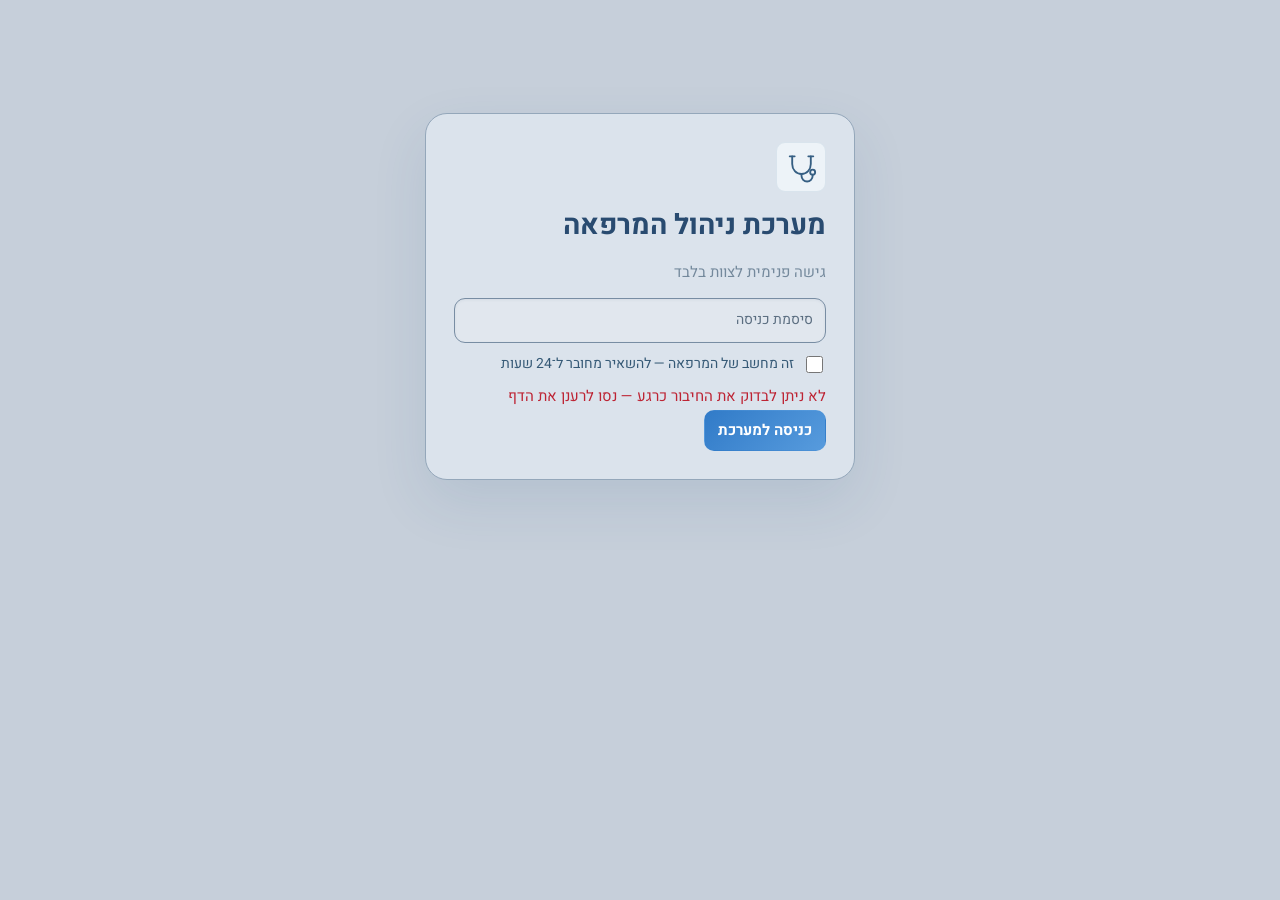
==== index.html @ 9e2f9c03 "Use a single class attribute for hidden login panel" ====
<!doctype html>
<html lang="he" dir="rtl">
<head>
<meta charset="utf-8">
<meta name="viewport" content="width=device-width,initial-scale=1">
<title>מערכת ניהול המרפאה</title>
<style>
*{box-sizing:border-box}html,body{margin:0;min-height:100%;font-family:Arial,sans-serif;background:#f4f7fa;color:#22364a}button,input,select,textarea{font:inherit}.hidden{display:none!important}.shell{max-width:1380px;margin:auto;padding:14px 18px 36px}.card{background:#fff;border:1px solid #dbe3e9;border-radius:14px;box-shadow:0 5px 18px rgba(28,55,82,.05)}.login{max-width:430px;margin:11vh auto;padding:28px}.login h1{margin:0 0 6px;color:#173a5f;font-size:29px}.muted{color:#75899d}.row,.top,.sectionbar{display:flex;gap:9px;align-items:center;flex-wrap:wrap}.top,.sectionbar{justify-content:space-between}.top{background:#fff;border:1px solid #dbe3e9;border-radius:14px;padding:13px 16px;box-shadow:0 5px 18px rgba(28,55,82,.06);position:sticky;top:8px;z-index:30}.brand{display:flex;align-items:center;gap:10px;font-size:22px;font-weight:800;color:#173a5f}.brand-badge,.login-mark{width:38px;height:38px;border-radius:9px;display:grid;place-items:center;background:#edf3f8;border:1px solid #d9e4ed}.login-mark{width:50px;height:50px;margin-bottom:14px}.stethoscope{width:25px;height:25px}.login-mark .stethoscope{width:31px;height:31px}.hero{position:relative;margin:16px 0 14px;border:1px solid #dbe3e9;border-radius:16px;background:linear-gradient(112deg,#fff 0%,#f7fafc 68%,#eef4f8 100%);padding:28px 34px;box-shadow:0 5px 18px rgba(28,55,82,.05);display:flex;align-items:center;justify-content:space-between;gap:28px}.hero-copy{min-width:0}.hero h1{font-size:clamp(30px,3vw,42px);line-height:1.1;margin:0 0 10px;color:#173a5f}.hero p{margin:0;color:#617487;font-size:15px;font-weight:500}.hero-art{width:92px;height:92px;opacity:.72;flex:0 0 auto}.btn{border:1px solid transparent;border-radius:9px;padding:9px 13px;cursor:pointer;font-weight:700;background:#edf3f8;color:#315a7e}.btn:hover{background:#e3edf4}.primary,.active{background:#2f6fa8!important;color:#fff!important}.danger{background:#fff0f1;color:#a6323f}.settings-on{background:#173f73!important;color:#fff!important}.search,.catfilter,.form input,.form select,.form textarea{padding:11px 12px;border:1px solid #d7e1e9;border-radius:9px;background:#fff;outline:none}.search{width:100%}.catfilter{min-width:170px}.global{position:relative;margin:13px 0}.global .search{padding:14px 15px}.global-results{position:absolute;z-index:25;top:100%;right:0;left:0;background:#fff;border:1px solid #dbe3e9;border-radius:10px;box-shadow:0 18px 38px rgba(30,72,110,.12);max-height:380px;overflow:auto}.result{padding:10px 12px;border-bottom:1px solid #edf2f5;cursor:pointer}.result:hover{background:#f7fafc}.tabs{display:flex;gap:8px;flex-wrap:wrap;margin:12px 0 16px}.tab,.subtab{border:1px solid #dbe3e9;border-radius:9px;padding:10px 15px;background:#fff;color:#42627f;font-weight:700;cursor:pointer}.sectionbar h2{margin:8px 0;color:#173a5f;font-size:25px}.settings-note{background:#eef5fa;border:1px solid #cfe0ec;padding:9px 11px;border-radius:9px;color:#365b79;font-size:12px;margin:8px 0}.grid{display:grid;grid-template-columns:repeat(5,minmax(0,1fr));gap:10px;align-items:start}.product{overflow:hidden;min-width:0}.pic{height:98px;display:flex;align-items:center;justify-content:center;background:#f8fafc;border-bottom:1px solid #e4ebf0;overflow:hidden;font-size:24px}.pic img{display:block;max-width:100%;max-height:100%;object-fit:contain}.product-info{padding:9px}.product h3{font-size:13px;line-height:1.28;margin:0 0 4px;overflow-wrap:anywhere;color:#203e59}.product .cat{font-size:10px}.price{font-weight:800;color:#2d6d9f;font-size:13px;margin:5px 0}.missing-price{display:inline-block;background:#fff0f1;color:#b31d2c;border:1px solid #ffc9cf;border-radius:7px;padding:4px 6px;font-size:11px;font-weight:900;margin:4px 0}.stockbox{border-top:1px solid #e5ebf0;margin-top:7px;padding-top:7px}.stockline{display:flex;align-items:center;justify-content:space-between;gap:5px;font-size:11px}.target{color:#94a5b5;font-weight:700}.qtycontrol{display:flex;align-items:center;gap:4px}.qtybtn{width:26px;height:26px;border:0;border-radius:7px;background:#edf3f8;color:#2d6ba5;font-weight:900;cursor:pointer}.qtynum{min-width:22px;text-align:center;font-size:15px;font-weight:900}.low{color:#b84955}.ok{color:#2d8a68}.editbtn{margin-top:7px;width:100%;font-size:10px;padding:6px}.form{padding:14px;margin:10px 0}.form input,.form select,.form textarea{width:100%;margin:4px 0}.form textarea{min-height:70px}.form-grid{display:grid;grid-template-columns:1fr 1fr;gap:7px}.pricegroup{padding:0;margin:13px 0;overflow:hidden}.pricegroup h3{margin:0;padding:14px 17px;background:#f4f8fb;color:#173a5f;border-bottom:1px solid #dce6ed}.price-row{display:grid;grid-template-columns:2fr 1fr 1fr auto;gap:8px;align-items:center;padding:11px 15px;border-top:1px solid #edf2f5}.price-row:hover{background:#fafcfd}.member{color:#277c68;font-weight:800}.protocol-box{padding:18px}.protocol-box h2{color:#173a5f;margin-top:0}@media(max-width:900px){.grid{grid-template-columns:repeat(4,minmax(0,1fr))}.price-row{grid-template-columns:1fr 1fr}.price-row .name{grid-column:1/-1}}@media(max-width:650px){.shell{padding:8px}.grid{grid-template-columns:repeat(3,minmax(0,1fr));gap:6px}.form-grid{grid-template-columns:1fr}.price-row{grid-template-columns:1fr 1fr}.tabs{overflow:auto;flex-wrap:nowrap}.tab,.subtab{white-space:nowrap}}
</style>
<link rel="stylesheet" href="staff-ui.css?v=5">
<link rel="stylesheet" href="theme.css?v=4">
</head>
<body><div class="shell">
<section id="login" class="card login hidden"><div class="login-mark"><svg class="stethoscope" viewBox="0 0 100 100" aria-hidden="true"><g fill="none" stroke="#365f83" stroke-width="6" stroke-linecap="round" stroke-linejoin="round"><path d="M20 14v25c0 18 13 32 30 32s30-14 30-32V14"/><path d="M12 14h16M72 14h16"/><path d="M50 71v6c0 10 8 18 18 18s18-8 18-18v-4"/><circle cx="86" cy="65" r="8"/></g></svg></div><h1>מערכת ניהול המרפאה</h1><p class="muted">גישה פנימית לצוות בלבד</p><input id="pin" class="search" type="password" autocomplete="current-password" maxlength="128" placeholder="סיסמת כניסה"><label style="display:flex;align-items:center;gap:8px;margin:10px 0;color:#355976;font-size:14px;cursor:pointer"><input id="trustedClinicDevice" type="checkbox" style="width:17px;height:17px" /> זה מחשב של המרפאה — להשאיר מחובר ל־24 שעות</label><div id="loginErr" style="color:#bd2434;min-height:24px"></div><button class="btn primary" onclick="login()">כניסה למערכת</button></section>
<section id="app" class="hidden">
<div class="top"><div class="brand"><span class="brand-badge"><svg class="stethoscope" viewBox="0 0 100 100" aria-hidden="true"><g fill="none" stroke="#365f83" stroke-width="6" stroke-linecap="round" stroke-linejoin="round"><path d="M20 14v25c0 18 13 32 30 32s30-14 30-32V14"/><path d="M12 14h16M72 14h16"/><path d="M50 71v6c0 10 8 18 18 18s18-8 18-18v-4"/><circle cx="86" cy="65" r="8"/></g></svg></span><span>מערכת צוות המרפאה</span></div><div class="row"><button id="settingsBtn" class="btn" onclick="toggleSettings()">⚙️ הגדרות עריכה</button><button class="btn" onclick="logout()">יציאה</button></div></div>
<section class="hero"><div class="hero-copy"><h1>מערכת ניהול המרפאה</h1><p>מלאי, מחירון, פרוטוקולים ומשימות צוות — במקום אחד, בצורה ברורה ומהירה.</p></div></section>
<div id="settingsNote" class="settings-note hidden">מצב עריכה פעיל — כאן אפשר לשנות כמויות, פרטים, מחירים, תמונות ולהוסיף או למחוק פריטים.</div>
<div class="global"><input id="globalSearch" class="search" placeholder="חיפוש בכל המערכת..." oninput="renderGlobal()"><div id="globalResults" class="global-results hidden"></div></div>
<div class="tabs"><button class="tab active" data-tab="inventory" onclick="showTab('inventory',this)">מלאי</button><button class="tab" data-tab="foodbags" onclick="showTab('foodbags',this)">שקי אוכל / Food Bags</button><button class="tab" data-tab="protocols" onclick="showTab('protocols',this)">פרוטוקולים</button><button class="tab" data-tab="prices" onclick="showTab('prices',this)">מחירון</button></div>
<div id="productForm" class="card form hidden"><h3>עריכת מוצר</h3><input id="prodId" type="hidden"><div class="form-grid"><input id="prodName" placeholder="שם מוצר"><input id="prodCat" placeholder="קטגוריה"><input id="prodPrice" type="number" step="0.01" placeholder="מחיר — להשאיר ריק אם לא ידוע"><input id="prodTarget" type="number" min="0" placeholder="כמה אמור להיות במלאי"><input id="prodCurrent" type="number" min="0" placeholder="כמה יש בפועל"><input id="prodImage" type="file" accept="image/*" onchange="readProductImage(event)"></div><textarea id="prodDetails" placeholder="הערות"></textarea><div class="row"><button class="btn primary" onclick="saveProduct()">שמור</button><button class="btn" onclick="closeProduct()">ביטול</button><button id="prodDelete" class="btn danger" onclick="deleteProduct()">מחיקה</button></div></div>
<section id="inventory" class="panel"><div class="sectionbar"><h2>מלאי</h2><button id="newProductBtn" class="btn primary hidden" onclick="openProduct()">+ מוצר חדש</button></div><div class="row"><input id="inventorySearch" class="search" style="flex:1" placeholder="חיפוש במלאי..." oninput="renderInventory()"><select id="inventoryCategory" class="catfilter" onchange="renderInventory()"><option value="">כל הקטגוריות</option></select></div><div id="inventoryGrid" class="grid"></div></section>
<section id="foodbags" class="panel hidden"><div class="sectionbar"><h2>מלאי שקי אוכל / Food Bags</h2><button id="newFoodProductBtn" class="btn primary hidden" onclick="openFoodProduct()">+ שק אוכל חדש</button></div><div class="row"><input id="foodSearch" class="search" style="flex:1" placeholder="חיפוש בשקי אוכל בעברית או באנגלית..." oninput="renderFoodBags()"></div><div id="foodGrid" class="grid"></div></section>
<section id="protocols" class="panel hidden"><div class="card protocol-box"><h2>פרוטוקולים</h2><p class="muted">כאן נרכז את פרוטוקולי המרפאה לצוות.</p></div></section>
<section id="prices" class="panel hidden"><div class="sectionbar"><h2>מחירון</h2></div><div class="tabs"><button class="subtab active" id="procBtn" onclick="showPriceMode('procedures')">פרוצדורות</button><button class="subtab" id="productsBtn" onclick="showPriceMode('products')">מוצרים</button></div><div id="procedureTools" class="row"><input id="priceSearch" class="search" style="flex:1" placeholder="חיפוש בפרוצדורות..." oninput="renderPrices()"><select id="priceCategory" class="catfilter" onchange="renderPrices()"><option value="">כל הקטגוריות</option></select><button id="newPriceBtn" class="btn primary hidden" onclick="openPrice()">+ פרוצדורה חדשה</button></div><div id="priceForm" class="card form hidden"><h3>עריכת מחירון</h3><input id="priceId" type="hidden"><input id="priceName" placeholder="שם"><input id="priceCat" placeholder="קטגוריה"><input id="priceMin" type="number" step="0.01" placeholder="מחיר רגיל / מינימום"><input id="priceMax" type="number" step="0.01" placeholder="מחיר מקסימום"><input id="priceDiscount" type="number" value="20" placeholder="אחוז הנחת מנוי זהב"><textarea id="priceNote" placeholder="הערה"></textarea><div class="row"><button class="btn primary" onclick="savePrice()">שמור</button><button class="btn" onclick="closePrice()">ביטול</button><button id="priceDelete" class="btn danger" onclick="deletePrice()">מחיקה</button></div></div><div id="procedurePriceList"></div><div id="productPriceList" class="grid hidden"></div></section>
</section></div>
<script src="core-app.js?v=18"></script>
<script src="staff-tasks.js?v=16"></script>
</body></html>
---- staff-ui.css ----
@import url('clinic-tools.css');
/* Formal internal clinic UI overrides */
body:before,body:after{display:none!important}.hero-tags,.kicker{display:none!important}.hero:after{display:none!important}
html,body{background:#f4f7fa!important;color:#22364a}.shell{max-width:1380px}.top{border-radius:14px!important;box-shadow:0 5px 18px rgba(28,55,82,.06)!important}.card{border-radius:14px!important;box-shadow:0 5px 18px rgba(28,55,82,.05)!important}.hero{min-height:150px;margin:16px 0 14px!important;padding:28px 34px 28px 150px!important;border-radius:16px!important;background:linear-gradient(112deg,#fff 0%,#f7fafc 68%,#eef4f8 100%)!important;box-shadow:0 5px 18px rgba(28,55,82,.05)!important}.hero h1{font-size:clamp(30px,3vw,42px)!important;color:#173a5f!important;letter-spacing:-.5px!important;margin:7px 0 10px!important}.hero p{max-width:720px;color:#617487!important;font-size:15px!important;font-weight:500!important}.hero:before{content:"";position:absolute;left:34px;top:50%;width:86px;height:86px;transform:translateY(-50%);opacity:.7;background:center/contain no-repeat url("data:image/svg+xml,%3Csvg xmlns='http://www.w3.org/2000/svg' viewBox='0 0 100 100'%3E%3Cg fill='none' stroke='%234d7ca7' stroke-width='4' stroke-linecap='round' stroke-linejoin='round'%3E%3Cpath d='M22 16v22c0 17 12 30 28 30s28-13 28-30V16'/%3E%3Cpath d='M14 16h16M70 16h16'/%3E%3Cpath d='M50 68v8c0 10 8 18 18 18s18-8 18-18v-5'/%3E%3Ccircle cx='86' cy='62' r='8'/%3E%3C/g%3E%3C/svg%3E")}.brand-badge,.login .mark{font-size:0!important;background:#edf3f8!important;border:1px solid #d9e4ed!important;box-shadow:none!important}.brand-badge:before,.login .mark:before{content:"";width:24px;height:24px;display:block;background:center/contain no-repeat url("data:image/svg+xml,%3Csvg xmlns='http://www.w3.org/2000/svg' viewBox='0 0 100 100'%3E%3Cg fill='none' stroke='%23365f83' stroke-width='6' stroke-linecap='round' stroke-linejoin='round'%3E%3Cpath d='M20 14v25c0 18 13 32 30 32s30-14 30-32V14'/%3E%3Cpath d='M12 14h16M72 14h16'/%3E%3Cpath d='M50 71v6c0 10 8 18 18 18s18-8 18-18v-4'/%3E%3Ccircle cx='86' cy='65' r='8'/%3E%3C/g%3E%3C/svg%3E")}.login .mark:before{width:30px;height:30px}.primary,.active{background:#2f6fa8!important;box-shadow:none!important}.btn{border-radius:9px!important}.tab,.subtab,.search,.catfilter,.form input,.form select,.form textarea{border-radius:9px!important}.pricegroup h3{background:#f4f8fb!important}
.staff-rail{position:fixed;left:0;right:auto;top:40%;z-index:80;display:flex;flex-direction:column;gap:6px}.staff-rail-btn{width:38px;height:38px;min-height:38px;border:1px solid #cfdce7;border-left:0;border-radius:0 8px 8px 0;box-shadow:0 3px 10px rgba(31,58,85,.08);cursor:pointer;padding:0;display:grid;place-items:center}.doctors-tab{background:#dff2e5;border-color:#c5e2ce;color:#315c40}.assistants-tab{background:#f8e1ea;border-color:#ebcbd8;color:#704557}.doctors-tab:hover{background:#d5ecdd}.assistants-tab:hover{background:#f3d7e2}.staff-count{display:grid;place-items:center;width:24px;height:24px;border-radius:7px;background:rgba(255,255,255,.82);color:inherit;font-size:12px;font-weight:900;border:1px solid rgba(80,100,100,.12)}.task-overlay{position:fixed;inset:0;background:rgba(21,39,56,.25);z-index:89;display:none}.task-overlay.open{display:block}.task-drawer{position:fixed;right:0;top:0;bottom:0;width:min(520px,94vw);background:#f7f9fb;border-left:1px solid #d9e2e9;z-index:90;transform:translateX(102%);transition:transform .18s ease,background .18s ease;box-shadow:-12px 0 35px rgba(25,48,70,.12);display:flex;flex-direction:column}.task-drawer.open{transform:translateX(0)}.task-drawer.doctors-view{background:#eef8f1;border-left-color:#c5e2ce}.task-drawer.assistants-view{background:#fcf0f5;border-left-color:#ebcbd8}.task-head{background:#fff;border-bottom:1px solid #dbe3e9;padding:18px 20px;display:flex;align-items:center;justify-content:space-between;gap:12px}.doctors-view .task-head{background:#dff2e5;border-bottom-color:#c5e2ce}.assistants-view .task-head{background:#f8e1ea;border-bottom-color:#ebcbd8}.task-head h2{margin:0;font-size:20px;color:#173a5f}.doctors-view .task-head h2{color:#315c40}.assistants-view .task-head h2{color:#704557}.task-close-x{border:0;background:rgba(255,255,255,.7);width:34px;height:34px;border-radius:8px;cursor:pointer;font-size:18px;color:#36566f}.task-body{padding:16px 18px 24px;overflow:auto}.task-new{background:rgba(255,255,255,.88);border:1px solid #dbe3e9;border-radius:12px;padding:14px;margin-bottom:14px}.doctors-view .task-new,.doctors-view .task-card{border-color:#cee4d5}.assistants-view .task-new,.assistants-view .task-card{border-color:#edd3de}.task-new label,.comment-form label{display:block;font-size:11px;font-weight:800;color:#60778a;margin:0 0 5px}.task-new input,.task-new select,.task-new textarea,.comment-form select,.comment-form textarea,.close-row select{width:100%;border:1px solid #d5e0e8;border-radius:8px;background:#fff;padding:9px;outline:none}.task-title-input{font-weight:700;color:#21394d}.task-new textarea{min-height:82px;resize:vertical}.task-new-grid{display:grid;grid-template-columns:170px 1fr;gap:9px;align-items:end;margin-top:8px}.task-modes{display:flex;gap:7px;margin:0 0 12px}.task-mode{border:1px solid #d4dee7;background:#fff;color:#42627b;border-radius:8px;padding:8px 12px;font-weight:800;cursor:pointer}.task-mode.active{box-shadow:none!important}.doctors-view .task-mode.active{background:#dff2e5!important;color:#315c40!important;border-color:#b8d9c3!important}.assistants-view .task-mode.active{background:#f8e1ea!important;color:#704557!important;border-color:#e3bccd!important}.task-card{background:rgba(255,255,255,.9);border:1px solid #dbe3e9;border-radius:12px;margin-bottom:10px;overflow:hidden}.task-main{padding:14px}.task-card-title{font-size:15px;font-weight:900;color:#173a5f;margin-bottom:7px}.doctors-view .task-card-title{color:#315c40}.assistants-view .task-card-title{color:#704557}.task-text{white-space:pre-wrap;font-size:14px;line-height:1.5;color:#21394d}.task-meta{display:flex;gap:8px;flex-wrap:wrap;margin-top:9px;font-size:11px;color:#788c9c}.task-meta b{color:#365c79}.task-comments{border-top:1px solid #e6edf2;background:#fafcfd;padding:10px 12px}.comment{padding:8px 0;border-bottom:1px solid #e8eef3}.comment:last-child{border-bottom:0}.comment-line{font-size:13px;line-height:1.4;color:#2a4357}.comment-time{font-size:10px;color:#8798a6;margin-top:3px}.comment-form{margin-top:10px;padding-top:10px;border-top:1px dashed #d9e2e8}.comment-form-grid{display:grid;grid-template-columns:145px 1fr auto;gap:7px;align-items:start}.comment-form textarea{min-height:52px;resize:vertical}.small-action{border:1px solid #c9d7e1;background:#fff;color:#315b7b;border-radius:8px;padding:9px 10px;font-weight:800;cursor:pointer}.task-footer{padding:10px 12px;border-top:1px solid #e6edf2;display:flex;gap:7px;align-items:center;justify-content:flex-end;background:rgba(255,255,255,.9)}.close-row{display:flex;gap:7px;align-items:center;width:100%}.close-row select{max-width:180px}.archive-note{font-size:11px;color:#7a8d9c;margin-top:8px}.task-empty{text-align:center;color:#8495a3;padding:32px 10px}.reopen-btn{border:1px solid #c9d7e1;background:#fff;color:#315b7b;border-radius:8px;padding:7px 10px;font-weight:800;cursor:pointer}
@media(max-width:650px){.hero{padding:24px 18px 24px 92px!important;min-height:132px}.hero:before{left:16px;width:62px;height:62px}.staff-rail{left:0;right:auto;top:38%;bottom:auto;flex-direction:column}.staff-rail-btn{width:34px;height:34px;min-height:34px;border-radius:0 7px 7px 0}.staff-count{width:21px;height:21px;border-radius:6px;font-size:11px}.task-new-grid{grid-template-columns:1fr}.comment-form-grid{grid-template-columns:1fr}.close-row{align-items:stretch;flex-direction:column}.close-row select{max-width:none}}
/* Food bags are a separate top-level section; show the section name only in Hebrew. */
.tab[data-tab="foodbags"]{font-size:0!important}.tab[data-tab="foodbags"]:after{content:"שקי אוכל";font-size:13px;font-weight:700}
#foodbags .sectionbar h2{font-size:0!important}#foodbags .sectionbar h2:after{content:"שקי אוכל";font-size:25px;font-weight:700;color:#173a5f}

/* Keep staff messages completely outside the fixed navigation rail. */
@media(min-width:681px){
  #taskDrawer.task-drawer{right:220px!important;left:auto!important;width:min(560px,calc(100vw - 244px))!important;max-width:calc(100vw - 244px)!important;z-index:120!important}
}
@media(min-width:681px) and (max-width:900px){
  #taskDrawer.task-drawer{right:188px!important;width:min(560px,calc(100vw - 208px))!important;max-width:calc(100vw - 208px)!important}
}
@media(max-width:680px){
  #taskDrawer.task-drawer{right:0!important;left:0!important;top:0!important;bottom:68px!important;width:100%!important;max-width:100%!important;z-index:120!important}
}
#taskOverlay.task-overlay{z-index:110!important}
#taskDrawer .task-head{flex-shrink:0}
#taskDrawer .task-body{flex:1;min-height:0;overflow-y:auto;overscroll-behavior:contain}
#taskDrawer .task-new-grid,#taskDrawer .comment-form-grid{min-width:0}
#taskDrawer .task-new-grid>*,
#taskDrawer .comment-form-grid>*{min-width:0}
@media(max-width:1050px){#taskDrawer .comment-form-grid{grid-template-columns:1fr}}

.staff-schedule{margin-top:12px;padding:12px;border-radius:10px;background:#eaf3ff;border:1px solid #b7d4f4}
.staff-schedule .staff-schedule-check{font-size:14px;color:#184b79;display:flex;align-items:center;gap:8px;cursor:pointer}
.staff-schedule-check input{width:18px!important;height:18px;accent-color:#246caa}
#staffScheduleFields{margin-top:10px}
#staffScheduleFields.hidden{display:none!important}
#staffScheduleFields label{font-size:12px}
#staffScheduleFields input{width:100%;font-size:15px;direction:ltr;text-align:right}
#staffScheduleFields small{display:block;margin-top:7px;color:#4b6a88;font-size:11px}

/* Drawer is fully removed from the screen after close, never left as a side strip. */
#taskDrawer.task-drawer:not(.open){transform:translateX(calc(-100vw - 100%))!important;visibility:hidden!important;pointer-events:none!important;transition:visibility 0s linear .2s,transform .2s ease!important}
#taskDrawer.task-drawer.open{transform:translateX(0)!important;visibility:visible!important;pointer-events:auto!important}
#taskOverlay.task-overlay:not(.open){pointer-events:none!important}
#staffScheduleDate.hidden{display:none!important}
#newTaskScheduleMode{width:100%;margin:6px 0;border:1px solid #b7d4f4;border-radius:8px;padding:9px;background:white}

/* Drawer is a viewport-level portal, never a child of a transformed application shell. */
#taskDrawer.task-drawer{position:fixed!important;top:0!important;bottom:0!important;box-sizing:border-box!important;max-height:100dvh!important}
#taskDrawer.task-drawer:not(.open){display:none!important}
#taskDrawer.task-drawer.open{display:flex!important;transform:none!important;visibility:visible!important;pointer-events:auto!important}
#taskOverlay.task-overlay:not(.open){display:none!important}
---- theme.css ----
@import url('https://fonts.googleapis.com/css2?family=Heebo:wght@400;500;600;700;800&display=swap');

:root{
  --navy:#173f73;
  --blue:#2f78c8;
  --sky:#eaf5ff;
  --sky2:#f5faff;
  --line:#d9e8f6;
  --text:#18324f;
  --muted:#71869e;
  --white:#ffffff;
  --success:#2d8a68;
  --danger:#b84955;
  --font-ui:'Heebo',Arial,sans-serif;
}

html,body,button,input,select,textarea{font-family:var(--font-ui)!important}
html,body{background:linear-gradient(180deg,#f8fbff 0%,#eef7ff 100%)!important;color:var(--text)!important;min-height:100%;font-size:15px;line-height:1.45}
body:before,body:after{content:"";position:fixed;z-index:-1;pointer-events:none;opacity:.16;background-repeat:no-repeat;background-size:contain}
body:before{width:340px;height:340px;left:-70px;top:120px;background-image:url("data:image/svg+xml,%3Csvg xmlns='http://www.w3.org/2000/svg' width='340' height='340' viewBox='0 0 340 340'%3E%3Cg fill='none' stroke='%238dc4ee' stroke-width='7' stroke-linecap='round' stroke-linejoin='round'%3E%3Cpath d='M75 72c18 5 30 24 25 42-5 17-23 27-40 21-17-5-27-23-22-40 5-17 20-28 37-23Z'/%3E%3Cpath d='M126 143c15 4 25 20 21 35-4 15-20 24-35 20-15-4-24-20-20-35 4-15 19-24 34-20Z'/%3E%3Cpath d='M63 169c11 3 18 15 15 26-3 11-15 18-26 15-11-3-18-15-15-26 3-11 15-18 26-15Z'/%3E%3Cpath d='M111 207c24-22 59-22 82 0 23 22 20 47-2 60-21 12-42 1-62 1-21 0-42 11-63-1-22-13-25-38-2-60 14-14 31-20 47-20'/%3E%3Cpath d='M245 83v55M218 110h55'/%3E%3Cpath d='M256 210c0-34 28-62 62-62'/%3E%3Cpath d='M287 178c17 0 31-14 31-31'/%3E%3C/g%3E%3C/svg%3E")}
body:after{width:300px;height:300px;right:-55px;bottom:10px;background-image:url("data:image/svg+xml,%3Csvg xmlns='http://www.w3.org/2000/svg' width='300' height='300' viewBox='0 0 300 300'%3E%3Cg fill='none' stroke='%2398c9ee' stroke-width='6' stroke-linecap='round'%3E%3Cpath d='M67 52v76M29 90h76'/%3E%3Cpath d='M187 57c0 25-20 45-45 45s-45-20-45-45'/%3E%3Cpath d='M142 102v49c0 24 19 43 43 43s43-19 43-43v-19'/%3E%3Ccircle cx='228' cy='116' r='19'/%3E%3Cpath d='M72 215c16-22 44-29 68-16 15 8 26 23 29 40'/%3E%3Cpath d='M60 237h120'/%3E%3C/g%3E%3C/svg%3E")}

.wrap{max-width:1480px!important;padding:18px 24px 40px!important}
.top{background:rgba(255,255,255,.96);border:1px solid var(--line);border-radius:18px;padding:13px 18px;box-shadow:0 10px 28px rgba(33,86,133,.07);position:sticky;top:10px;z-index:30;backdrop-filter:blur(12px)}
.brand{font-size:22px!important;color:var(--navy);letter-spacing:0;display:flex;align-items:center;gap:9px}.brand:before{content:'✚';width:34px;height:34px;border-radius:10px;display:grid;place-items:center;background:linear-gradient(145deg,var(--blue),#63a8df);color:#fff;font-size:18px;box-shadow:0 7px 18px rgba(47,120,200,.23)}
.staff-hero{position:relative;overflow:hidden;margin:18px 0 14px;border:1px solid var(--line);border-radius:24px;background:linear-gradient(120deg,#fff 0%,#f4faff 54%,#e7f4ff 100%);box-shadow:0 15px 38px rgba(36,89,136,.08);padding:32px 34px 28px;min-height:184px}.staff-hero:before{content:"";position:absolute;inset:auto -20px -75px auto;width:310px;height:310px;border-radius:50%;background:radial-gradient(circle,#d9edff 0 45%,transparent 46%)}.staff-hero:after{content:'⚕  🐾  ✚';position:absolute;left:38px;bottom:24px;font-size:29px;letter-spacing:13px;color:#8dbce6;opacity:.26}.hero-kicker{display:inline-flex;align-items:center;gap:8px;font-size:13px;font-weight:700;color:var(--blue);background:#eaf5ff;border:1px solid #d6eafb;border-radius:999px;padding:6px 11px;margin-bottom:10px}.hero-title{font-size:clamp(30px,4vw,48px);line-height:1.08;margin:0;color:var(--navy);font-weight:800;letter-spacing:-.4px}.hero-sub{margin:9px 0 0;font-size:16px;color:#59748f;font-weight:500;max-width:700px}.hero-badges{display:flex;gap:9px;flex-wrap:wrap;margin-top:18px}.hero-badge{background:#fff;border:1px solid #d8eaf8;border-radius:13px;padding:8px 11px;font-size:12px;font-weight:600;color:#43637f;box-shadow:0 5px 14px rgba(43,95,139,.04)}
.card{border:1px solid var(--line)!important;border-radius:16px!important;box-shadow:0 7px 20px rgba(35,82,124,.05)!important;background:rgba(255,255,255,.98)!important}.btn{border-radius:10px!important;padding:9px 13px!important;background:#edf5fc!important;color:#315a7e!important;transition:.16s ease;border:1px solid transparent!important;font-weight:700!important}.btn:hover{transform:translateY(-1px);background:#e4f1fb!important}.primary,.active{background:linear-gradient(135deg,#317bc8,#579bdd)!important;color:#fff!important;box-shadow:0 6px 16px rgba(47,120,200,.18)}.settings-on{background:var(--navy)!important;color:#fff!important}.search,.catfilter,.form input,.form select,.form textarea{border:1px solid #d7e7f4!important;border-radius:11px!important;background:#fff!important;box-shadow:inset 0 1px 0 rgba(255,255,255,.7);outline:none;font-size:14px!important}.search:focus,.catfilter:focus,.form input:focus,.form select:focus,.form textarea:focus{border-color:#7fb5df!important;box-shadow:0 0 0 3px rgba(90,157,211,.12)!important}.global{margin:14px 0 11px!important}.global .search{padding:14px 16px!important;font-size:15px!important}.global-results{border:1px solid var(--line)!important;border-radius:14px!important;box-shadow:0 18px 40px rgba(33,80,122,.14)!important}.tabs{gap:9px!important;margin:12px 0 16px!important}.tab,.subtab{background:#fff!important;border:1px solid var(--line)!important;color:#426482!important;border-radius:11px!important;padding:10px 15px!important;font-weight:700!important}.tab.active,.subtab.active{border-color:transparent!important}.sectionbar h2{font-size:26px!important;color:var(--navy);font-weight:800;letter-spacing:0}.panel>.sectionbar,.panel>.row{background:rgba(255,255,255,.58);border-radius:14px;padding:4px}.settings-note{background:#eef7ff!important;border:1px solid #cfe5f8!important;color:#365b79!important;border-radius:12px!important}
.grid{gap:12px!important}.product{border-radius:16px!important;transition:.16s ease}.product:hover{transform:translateY(-2px);box-shadow:0 12px 26px rgba(31,76,116,.09)!important}.pic{height:112px!important;background:linear-gradient(180deg,#fbfdff,#f1f8fe)!important;border-bottom:1px solid #e3eff8!important}.product-info{padding:11px!important}.product h3{font-family:var(--font-ui)!important;font-size:14px!important;line-height:1.38!important;font-weight:700!important;color:#203e59!important;letter-spacing:0!important;unicode-bidi:plaintext}.product .cat{font-size:11px!important;color:#7b91a6!important}.price{font-size:13px!important;color:#2d73b9!important}.stockbox{border-top:1px solid #e5eef5!important}.qtybtn{background:#edf5fc!important;color:#2d6ba5!important}.target{color:#94a5b5!important}.ok{color:var(--success)!important}.low{color:var(--danger)!important}.pricegroup{padding:0!important;overflow:hidden;margin:14px 0!important}.pricegroup h3{margin:0;padding:15px 18px;background:linear-gradient(90deg,#edf7ff,#f8fcff);color:var(--navy);font-size:18px;border-bottom:1px solid #dceaf5}.price-row{padding:12px 16px!important;border-top:1px solid #edf3f8!important;font-size:14px!important}.price-row .name b{font-size:14px!important;line-height:1.4;unicode-bidi:plaintext}.price-row:hover{background:#fbfdff}.member{color:#277c68!important}.muted{color:#74899c!important}.login{padding:28px!important;margin:11vh auto!important;border-radius:22px!important;box-shadow:0 22px 56px rgba(35,83,125,.11)!important}.login h1{color:var(--navy);font-size:28px;margin-bottom:6px}

@media(max-width:700px){.wrap{padding:10px!important}.top{top:6px;border-radius:16px}.brand{font-size:18px!important}.staff-hero{padding:25px 20px 24px;border-radius:20px;min-height:170px}.hero-title{font-size:31px}.hero-sub{font-size:14px}.staff-hero:after{font-size:24px;left:18px}.grid{gap:7px!important}.pic{height:88px!important}.tabs{overflow:auto;flex-wrap:nowrap!important;padding-bottom:2px}.tab,.subtab{white-space:nowrap}.price-row{padding:10px!important}}

/* Clearer boundaries and calmer contrast for daily clinic work. */
:root{--line:#aebfce;--muted:#4f6478;--text:#18324f}
html,body{background:#e7edf3!important}
body:before,body:after{opacity:.06}
#app .muted,#app .target,#app .product .cat,
#app .clinic-module-grid small,#app .clinic-status-row small{color:#4f6478!important}
#app .card,#app .clinic-status-row article{border-color:#aebfce!important;background:#fff!important;box-shadow:0 3px 10px rgba(24,50,79,.08)!important}
#app .clinic-module-grid>button{border:1px solid #91a8bc!important;background:#fff!important;box-shadow:0 3px 10px rgba(24,50,79,.09)!important}
#app .clinic-module-grid>button:hover{border-color:#426b8e!important;background:#f1f6fa!important}
#app .btn,#app .tab,#app .subtab,#app .qtybtn,
#app .ops-links button,#app .ops-cards button{border:1px solid #829bb1!important;background:#e5eef6!important;color:#234b6d!important;box-shadow:0 2px 3px rgba(24,50,79,.08)}
#app .btn:hover,#app .tab:hover,#app .subtab:hover,#app .qtybtn:hover{background:#d5e4f0!important;border-color:#436c8e!important;transform:none}
#app .btn.primary,#app .btn.active,#app .tab.active,#app .subtab.active{background:#245b88!important;color:#fff!important;border-color:#19456b!important;box-shadow:inset 0 -3px 0 #143858!important}
#app .btn.danger{background:#fce9eb!important;color:#942a38!important;border-color:#bd7f88!important}
#app .tabs{gap:10px!important;padding:8px;background:#dce5ee;border:1px solid #b4c4d2;border-radius:12px}
#app input:not([type=checkbox]):not([type=radio]):not([type=hidden]):not([type=range]),
#app textarea,#app select,#login .search{border:1px solid #8299ad!important;background:#fff!important;color:#18324f!important;box-shadow:inset 0 1px 3px rgba(24,50,79,.06)!important}
#app input::placeholder,#app textarea::placeholder,#login input::placeholder{color:#5b6e80!important;opacity:1}
#app input:focus,#app textarea:focus,#app select:focus{border-color:#245b88!important;outline:2px solid #245b88!important;outline-offset:2px}
#app button:focus-visible{outline:3px solid #bf5c19!important;outline-offset:3px}
#app .panel>.sectionbar,#app .panel>.row{background:#edf2f7;border:1px solid #bdcbd7;padding:8px}
#app .price-row,#app .stockbox{border-top-color:#bdcbd7!important}
#app .bot-faq-row{border-color:#a2b5c5!important;background:#f4f7fa}
#app button:disabled{opacity:.55;cursor:not-allowed}

/* Muted blue, rose, green and purple surfaces; original sidebar styling. */
:root{--navy:#294b70;--blue:#38668c;--sky:#c6d7e6;--sky2:#d5dfe9;--line:#8fa3b7;--muted:#465b70;--success:#316751;--danger:#963e5a}
html,body{background:#c6cfda!important}
body:before,body:after{display:none}
#app .card,#app .clinic-status-row article,#login.card{background:#dbe3ec!important;border-color:#94a7ba!important}
#app .panel>.sectionbar,#app .panel>.row{background:#cbd7e3;border-color:#9bafc1}
#app .clinic-module-grid>button{background:#c8d8e7!important;border-color:#7994ae!important;color:#213f60!important}
#app .clinic-module-grid>button:nth-child(4n+2){background:#ddc8d3!important;border-color:#ab8296!important;color:#63384f!important}
#app .clinic-module-grid>button:nth-child(4n+3){background:#c6d9ce!important;border-color:#7f9e8d!important;color:#2d5742!important}
#app .clinic-module-grid>button:nth-child(4n){background:#cfc8df!important;border-color:#9484ad!important;color:#4a3a67!important}
#app .clinic-module-grid>button:hover{filter:brightness(.95);transform:none}
#app .clinic-module-grid small{color:inherit!important}
#app .module-icon,#app .status-icon{background:#3b658b;color:#fff}
#app .module-icon.pink,#app .status-icon.pink{background:#985e7a;color:#fff}
#app .clinic-module-grid>button:nth-child(4n+3) .module-icon{background:#45735b;color:#fff}
#app .clinic-module-grid>button:nth-child(4n) .module-icon{background:#705a91;color:#fff}
#app .clinic-status-row article:nth-child(1){background:#cbd9e6!important}
#app .clinic-status-row article:nth-child(2){background:#ddcbd5!important}
#app .clinic-status-row article:nth-child(3){background:#cbdccd!important}
#app .btn,#app .tab,#app .subtab,#app .qtybtn,#app .ops-links button{background:#c4d4e3!important;border-color:#758fa8!important;color:#234768!important}
#app .btn:hover,#app .tab:hover,#app .subtab:hover,#app .qtybtn:hover{background:#afc4d7!important}
#app .btn.primary,#app .btn.active,#app .tab.active,#app .subtab.active{background:#365f86!important;color:#fff!important;border-color:#254460!important}
#app .btn.danger{background:#d8bbc9!important;color:#702d47!important;border-color:#a8788e!important}
#app .tabs{background:#bccbdc;border-color:#8da3bb}
#app input:not([type=checkbox]):not([type=radio]):not([type=hidden]):not([type=range]),
#app textarea,#app select,#login .search{background:#e1e7ee!important;border-color:#788da3!important}
#app .pricegroup h3,#app .pic{background:#bccfe0!important}
#app .bot-faq-row{background:#cfc8de;border-color:#9484ad!important}
#app .bot-faq-test{background:#c0d5c8;border-color:#6b927c}
#app .bot-info-card:nth-child(2){background:#dbccd6!important}
#clinicOps .ops-cards button{background:#ccd9e7!important;border-color:#8a9eb3!important}
#clinicOps .ops-cards button:nth-child(2){background:#d8cadf!important;border-color:#9a84ae!important}
#clinicOps .ops-cards button:nth-child(3){background:#c7d8ce!important;border-color:#7d9b89!important}
#app .global-results,#app .clinic-message-card{background:#dbe3ec!important}
#app .clinic-message-card>div button{background:#c9d7e5;border-color:#829ab0;color:#244867}
#app .price-row:hover{background:#c7d7e5}
#inventoryGrid .product .pic::before{background:none}
#app #inventoryGrid .product[data-category-tone="0"] .pic{background:#bdd0e1!important}
#app #inventoryGrid .product[data-category-tone="1"] .pic{background:#bed3c5!important}
#app #inventoryGrid .product[data-category-tone="2"] .pic{background:#d9bece!important}
#app #inventoryGrid .product[data-category-tone="3"] .pic{background:#c9bfd9!important}
#app #inventoryGrid .product[data-category-tone="4"] .pic{background:#bdd0e1!important}
#app #inventoryGrid .product[data-category-tone="5"] .pic{background:#bed3c5!important}
#app #inventoryGrid .product[data-category-tone="6"] .pic{background:#d9bece!important}
#app #inventoryGrid .product[data-category-tone="7"] .pic{background:#c9bfd9!important}
#app #inventoryGrid .product[data-category-tone="8"] .pic{background:#bdd0e1!important}
#app #inventoryGrid .product[data-category-tone="9"] .pic{background:#bed3c5!important}
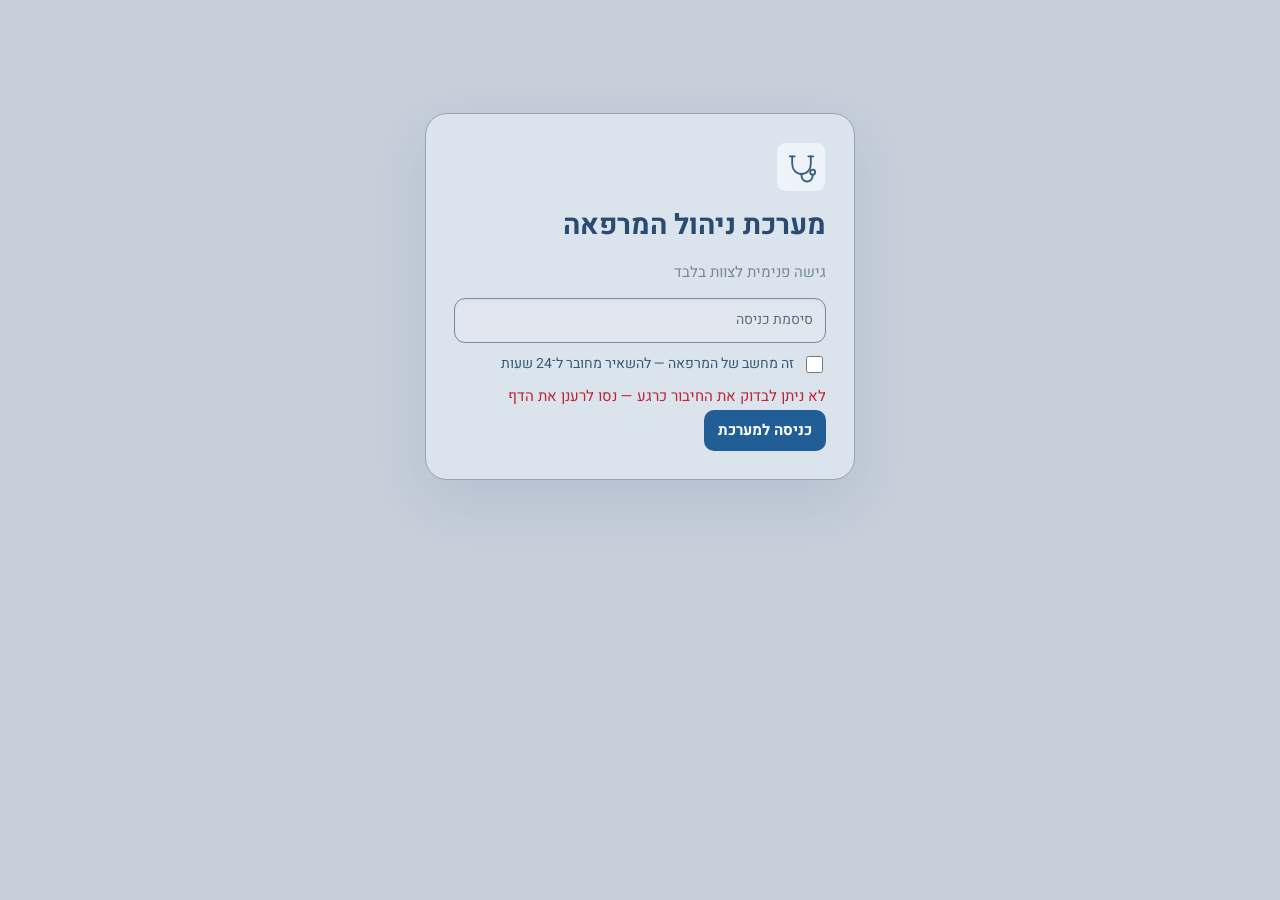
==== commit 102b7ec3: "Add restrained semantic red green and blue accents to clinic interface" ====
--- a/index.html
+++ b/index.html
@@ -6,6 +6,37 @@
 <title>מערכת ניהול המרפאה</title>
 <style>
 *{box-sizing:border-box}html,body{margin:0;min-height:100%;font-family:Arial,sans-serif;background:#f4f7fa;color:#22364a}button,input,select,textarea{font:inherit}.hidden{display:none!important}.shell{max-width:1380px;margin:auto;padding:14px 18px 36px}.card{background:#fff;border:1px solid #dbe3e9;border-radius:14px;box-shadow:0 5px 18px rgba(28,55,82,.05)}.login{max-width:430px;margin:11vh auto;padding:28px}.login h1{margin:0 0 6px;color:#173a5f;font-size:29px}.muted{color:#75899d}.row,.top,.sectionbar{display:flex;gap:9px;align-items:center;flex-wrap:wrap}.top,.sectionbar{justify-content:space-between}.top{background:#fff;border:1px solid #dbe3e9;border-radius:14px;padding:13px 16px;box-shadow:0 5px 18px rgba(28,55,82,.06);position:sticky;top:8px;z-index:30}.brand{display:flex;align-items:center;gap:10px;font-size:22px;font-weight:800;color:#173a5f}.brand-badge,.login-mark{width:38px;height:38px;border-radius:9px;display:grid;place-items:center;background:#edf3f8;border:1px solid #d9e4ed}.login-mark{width:50px;height:50px;margin-bottom:14px}.stethoscope{width:25px;height:25px}.login-mark .stethoscope{width:31px;height:31px}.hero{position:relative;margin:16px 0 14px;border:1px solid #dbe3e9;border-radius:16px;background:linear-gradient(112deg,#fff 0%,#f7fafc 68%,#eef4f8 100%);padding:28px 34px;box-shadow:0 5px 18px rgba(28,55,82,.05);display:flex;align-items:center;justify-content:space-between;gap:28px}.hero-copy{min-width:0}.hero h1{font-size:clamp(30px,3vw,42px);line-height:1.1;margin:0 0 10px;color:#173a5f}.hero p{margin:0;color:#617487;font-size:15px;font-weight:500}.hero-art{width:92px;height:92px;opacity:.72;flex:0 0 auto}.btn{border:1px solid transparent;border-radius:9px;padding:9px 13px;cursor:pointer;font-weight:700;background:#edf3f8;color:#315a7e}.btn:hover{background:#e3edf4}.primary,.active{background:#2f6fa8!important;color:#fff!important}.danger{background:#fff0f1;color:#a6323f}.settings-on{background:#173f73!important;color:#fff!important}.search,.catfilter,.form input,.form select,.form textarea{padding:11px 12px;border:1px solid #d7e1e9;border-radius:9px;background:#fff;outline:none}.search{width:100%}.catfilter{min-width:170px}.global{position:relative;margin:13px 0}.global .search{padding:14px 15px}.global-results{position:absolute;z-index:25;top:100%;right:0;left:0;background:#fff;border:1px solid #dbe3e9;border-radius:10px;box-shadow:0 18px 38px rgba(30,72,110,.12);max-height:380px;overflow:auto}.result{padding:10px 12px;border-bottom:1px solid #edf2f5;cursor:pointer}.result:hover{background:#f7fafc}.tabs{display:flex;gap:8px;flex-wrap:wrap;margin:12px 0 16px}.tab,.subtab{border:1px solid #dbe3e9;border-radius:9px;padding:10px 15px;background:#fff;color:#42627f;font-weight:700;cursor:pointer}.sectionbar h2{margin:8px 0;color:#173a5f;font-size:25px}.settings-note{background:#eef5fa;border:1px solid #cfe0ec;padding:9px 11px;border-radius:9px;color:#365b79;font-size:12px;margin:8px 0}.grid{display:grid;grid-template-columns:repeat(5,minmax(0,1fr));gap:10px;align-items:start}.product{overflow:hidden;min-width:0}.pic{height:98px;display:flex;align-items:center;justify-content:center;background:#f8fafc;border-bottom:1px solid #e4ebf0;overflow:hidden;font-size:24px}.pic img{display:block;max-width:100%;max-height:100%;object-fit:contain}.product-info{padding:9px}.product h3{font-size:13px;line-height:1.28;margin:0 0 4px;overflow-wrap:anywhere;color:#203e59}.product .cat{font-size:10px}.price{font-weight:800;color:#2d6d9f;font-size:13px;margin:5px 0}.missing-price{display:inline-block;background:#fff0f1;color:#b31d2c;border:1px solid #ffc9cf;border-radius:7px;padding:4px 6px;font-size:11px;font-weight:900;margin:4px 0}.stockbox{border-top:1px solid #e5ebf0;margin-top:7px;padding-top:7px}.stockline{display:flex;align-items:center;justify-content:space-between;gap:5px;font-size:11px}.target{color:#94a5b5;font-weight:700}.qtycontrol{display:flex;align-items:center;gap:4px}.qtybtn{width:26px;height:26px;border:0;border-radius:7px;background:#edf3f8;color:#2d6ba5;font-weight:900;cursor:pointer}.qtynum{min-width:22px;text-align:center;font-size:15px;font-weight:900}.low{color:#b84955}.ok{color:#2d8a68}.editbtn{margin-top:7px;width:100%;font-size:10px;padding:6px}.form{padding:14px;margin:10px 0}.form input,.form select,.form textarea{width:100%;margin:4px 0}.form textarea{min-height:70px}.form-grid{display:grid;grid-template-columns:1fr 1fr;gap:7px}.pricegroup{padding:0;margin:13px 0;overflow:hidden}.pricegroup h3{margin:0;padding:14px 17px;background:#f4f8fb;color:#173a5f;border-bottom:1px solid #dce6ed}.price-row{display:grid;grid-template-columns:2fr 1fr 1fr auto;gap:8px;align-items:center;padding:11px 15px;border-top:1px solid #edf2f5}.price-row:hover{background:#fafcfd}.member{color:#277c68;font-weight:800}.protocol-box{padding:18px}.protocol-box h2{color:#173a5f;margin-top:0}@media(max-width:900px){.grid{grid-template-columns:repeat(4,minmax(0,1fr))}.price-row{grid-template-columns:1fr 1fr}.price-row .name{grid-column:1/-1}}@media(max-width:650px){.shell{padding:8px}.grid{grid-template-columns:repeat(3,minmax(0,1fr));gap:6px}.form-grid{grid-template-columns:1fr}.price-row{grid-template-columns:1fr 1fr}.tabs{overflow:auto;flex-wrap:nowrap}.tab,.subtab{white-space:nowrap}}
+
+/* Readability and accessibility: stronger hierarchy, contrast and touch targets */
+html{font-size:16px;line-height:1.5}body{color:#172b3e;background:#f2f6fa}
+.muted,.target{color:#43566b!important}.settings-note{font-size:14px;color:#24435d;background:#e9f3fc}
+.product h3{font-size:16px;line-height:1.45}.product .cat,.stockline,.editbtn{font-size:14px}
+.price{font-size:17px;color:#174e80}.missing-price{font-size:14px}.product-info{padding:13px}
+.stockline{gap:9px;flex-wrap:wrap}.qtybtn{min-width:36px;min-height:36px}
+.btn,.tab,.subtab{font-size:15px;min-height:40px}
+.search,.catfilter,.form input,.form select,.form textarea{font-size:16px;color:#172b3e;border-color:#8197ab}
+.search::placeholder,input::placeholder,textarea::placeholder{color:#53677b;opacity:1}
+.price-row{font-size:15px;line-height:1.5;border-top-color:#d8e2eb}
+.price-row:nth-child(even){background:#f7fafd}.pricegroup h3{font-size:19px;background:#e8f2fa}
+.card,.product{border-color:#c7d5e1}.low,.danger{color:#9b1c2b}.ok,.member{color:#17624c}
+:where(button,a,input,select,textarea,[tabindex]):focus-visible{outline:3px solid #df8500!important;outline-offset:3px}
+a{text-decoration-thickness:2px;text-underline-offset:3px}
+@media(max-width:650px){.grid{grid-template-columns:repeat(2,minmax(0,1fr))}.product-info{padding:11px}}
+
+/* Semantic accent colors: retain blue as the primary brand color. */
+:root{--ui-blue:#174e80;--ui-red:#a51d30;--ui-green:#176448;--ui-amber:#805400}
+.btn.primary,.tab.active,.subtab.active{background:#215e96!important;color:#fff!important}
+.danger,.missing-price{background:#fff0f1!important;color:var(--ui-red)!important;border-color:#e9a7b0!important;font-weight:800}
+.low{color:var(--ui-red)!important;font-weight:800}
+.ok,.member{color:var(--ui-green)!important;font-weight:800}
+.settings-on{background:#164d7b!important;color:#fff!important}
+.product .cat{display:inline-block;background:#e9f2fa;color:#214f75;border-radius:6px;padding:3px 7px;font-weight:700}
+.stockbox{border-top:2px solid #cbdce9}
+.price{color:var(--ui-blue);font-weight:900}
+.pricegroup h3{border-right:4px solid #3679b1}
+.product:has(.low),.product:has(.missing-price){border-color:#e6aab2;box-shadow:0 0 0 1px #f5d7db}
+.product:has(.low) .stockbox,.product:has(.missing-price) .stockbox{background:#fff8f8;border-radius:7px;padding:8px}
+.product:has(.ok) .stockbox{border-top-color:#80bba7}
 </style>
 <link rel="stylesheet" href="staff-ui.css?v=5">
 <link rel="stylesheet" href="theme.css?v=4">
@@ -18,12 +49,13 @@
 <div id="settingsNote" class="settings-note hidden">מצב עריכה פעיל — כאן אפשר לשנות כמויות, פרטים, מחירים, תמונות ולהוסיף או למחוק פריטים.</div>
 <div class="global"><input id="globalSearch" class="search" placeholder="חיפוש בכל המערכת..." oninput="renderGlobal()"><div id="globalResults" class="global-results hidden"></div></div>
 <div class="tabs"><button class="tab active" data-tab="inventory" onclick="showTab('inventory',this)">מלאי</button><button class="tab" data-tab="foodbags" onclick="showTab('foodbags',this)">שקי אוכל / Food Bags</button><button class="tab" data-tab="protocols" onclick="showTab('protocols',this)">פרוטוקולים</button><button class="tab" data-tab="prices" onclick="showTab('prices',this)">מחירון</button></div>
-<div id="productForm" class="card form hidden"><h3>עריכת מוצר</h3><input id="prodId" type="hidden"><div class="form-grid"><input id="prodName" placeholder="שם מוצר"><input id="prodCat" placeholder="קטגוריה"><input id="prodPrice" type="number" step="0.01" placeholder="מחיר — להשאיר ריק אם לא ידוע"><input id="prodTarget" type="number" min="0" placeholder="כמה אמור להיות במלאי"><input id="prodCurrent" type="number" min="0" placeholder="כמה יש בפועל"><input id="prodImage" type="file" accept="image/*" onchange="readProductImage(event)"></div><textarea id="prodDetails" placeholder="הערות"></textarea><div class="row"><button class="btn primary" onclick="saveProduct()">שמור</button><button class="btn" onclick="closeProduct()">ביטול</button><button id="prodDelete" class="btn danger" onclick="deleteProduct()">מחיקה</button></div></div>
+<div id="productForm" class="card form hidden"><h3>עריכת מוצר</h3><input id="prodId" type="hidden"><div class="form-grid"><input id="prodName" placeholder="שם מוצר"><select id="prodCat" required aria-label="קטגוריית מוצר"><option value="">בחרי קטגוריה קיימת</option></select><input id="prodPrice" type="number" step="0.01" placeholder="מחיר מכירה ללקוח (₪)"><input id="prodTarget" type="number" min="0" placeholder="כמה אמור להיות במלאי"><input id="prodCurrent" type="number" min="0" placeholder="כמה יש בפועל"><input id="prodImage" type="file" accept="image/*" onchange="readProductImage(event)"></div><textarea id="prodDetails" placeholder="הערות"></textarea><div class="row"><button class="btn primary" onclick="saveProduct()">שמור</button><button class="btn" onclick="closeProduct()">ביטול</button><button id="prodDelete" class="btn danger" onclick="deleteProduct()">מחיקה</button></div></div>
 <section id="inventory" class="panel"><div class="sectionbar"><h2>מלאי</h2><button id="newProductBtn" class="btn primary hidden" onclick="openProduct()">+ מוצר חדש</button></div><div class="row"><input id="inventorySearch" class="search" style="flex:1" placeholder="חיפוש במלאי..." oninput="renderInventory()"><select id="inventoryCategory" class="catfilter" onchange="renderInventory()"><option value="">כל הקטגוריות</option></select></div><div id="inventoryGrid" class="grid"></div></section>
 <section id="foodbags" class="panel hidden"><div class="sectionbar"><h2>מלאי שקי אוכל / Food Bags</h2><button id="newFoodProductBtn" class="btn primary hidden" onclick="openFoodProduct()">+ שק אוכל חדש</button></div><div class="row"><input id="foodSearch" class="search" style="flex:1" placeholder="חיפוש בשקי אוכל בעברית או באנגלית..." oninput="renderFoodBags()"></div><div id="foodGrid" class="grid"></div></section>
 <section id="protocols" class="panel hidden"><div class="card protocol-box"><h2>פרוטוקולים</h2><p class="muted">כאן נרכז את פרוטוקולי המרפאה לצוות.</p></div></section>
-<section id="prices" class="panel hidden"><div class="sectionbar"><h2>מחירון</h2></div><div class="tabs"><button class="subtab active" id="procBtn" onclick="showPriceMode('procedures')">פרוצדורות</button><button class="subtab" id="productsBtn" onclick="showPriceMode('products')">מוצרים</button></div><div id="procedureTools" class="row"><input id="priceSearch" class="search" style="flex:1" placeholder="חיפוש בפרוצדורות..." oninput="renderPrices()"><select id="priceCategory" class="catfilter" onchange="renderPrices()"><option value="">כל הקטגוריות</option></select><button id="newPriceBtn" class="btn primary hidden" onclick="openPrice()">+ פרוצדורה חדשה</button></div><div id="priceForm" class="card form hidden"><h3>עריכת מחירון</h3><input id="priceId" type="hidden"><input id="priceName" placeholder="שם"><input id="priceCat" placeholder="קטגוריה"><input id="priceMin" type="number" step="0.01" placeholder="מחיר רגיל / מינימום"><input id="priceMax" type="number" step="0.01" placeholder="מחיר מקסימום"><input id="priceDiscount" type="number" value="20" placeholder="אחוז הנחת מנוי זהב"><textarea id="priceNote" placeholder="הערה"></textarea><div class="row"><button class="btn primary" onclick="savePrice()">שמור</button><button class="btn" onclick="closePrice()">ביטול</button><button id="priceDelete" class="btn danger" onclick="deletePrice()">מחיקה</button></div></div><div id="procedurePriceList"></div><div id="productPriceList" class="grid hidden"></div></section>
+<section id="prices" class="panel hidden"><div class="sectionbar"><h2>מחירון</h2></div><div class="tabs"><button class="subtab active" id="procBtn" onclick="showPriceMode('procedures')">פרוצדורות</button><button class="subtab" id="productsBtn" onclick="showPriceMode('products')">מוצרים</button></div><div id="procedureTools" class="row"><input id="priceSearch" class="search" style="flex:1" placeholder="חיפוש בפרוצדורות..." oninput="renderPrices()"><select id="priceCategory" class="catfilter" onchange="renderPrices()"><option value="">כל הקטגוריות</option></select><button id="newPriceBtn" class="btn primary hidden" onclick="openPrice()">+ פרוצדורה חדשה</button></div><div id="priceForm" class="card form hidden"><h3>עריכת מחירון</h3><input id="priceId" type="hidden"><input id="priceName" placeholder="שם"><select id="priceCat" required aria-label="קטגוריית פרוצדורה"><option value="">בחרי קטגוריה קיימת</option></select><input id="priceMin" type="number" step="0.01" placeholder="מחיר רגיל / מינימום"><input id="priceMax" type="number" step="0.01" placeholder="מחיר מקסימום"><input id="priceRegularText" type="text" placeholder="מחיר רגיל מדויק (אם הוא טקסט או טווח)"><input id="priceMember" type="text" placeholder="מחיר מנוי מדויק — להשאיר ריק כשאין מחיר מנוי"><textarea id="priceNote" placeholder="הערה"></textarea><div class="row"><button class="btn primary" onclick="savePrice()">שמור</button><button class="btn" onclick="closePrice()">ביטול</button><button id="priceDelete" class="btn danger" onclick="deletePrice()">מחיקה</button></div></div><div id="procedurePriceList"></div><div id="productPriceList" class="grid hidden"></div></section>
 </section></div>
-<script src="core-app.js?v=18"></script>
+<script src="core-app.js?v=21"></script>
 <script src="staff-tasks.js?v=16"></script>
+<script src="supplier-pricebook.js?v=1"></script>
 </body></html>
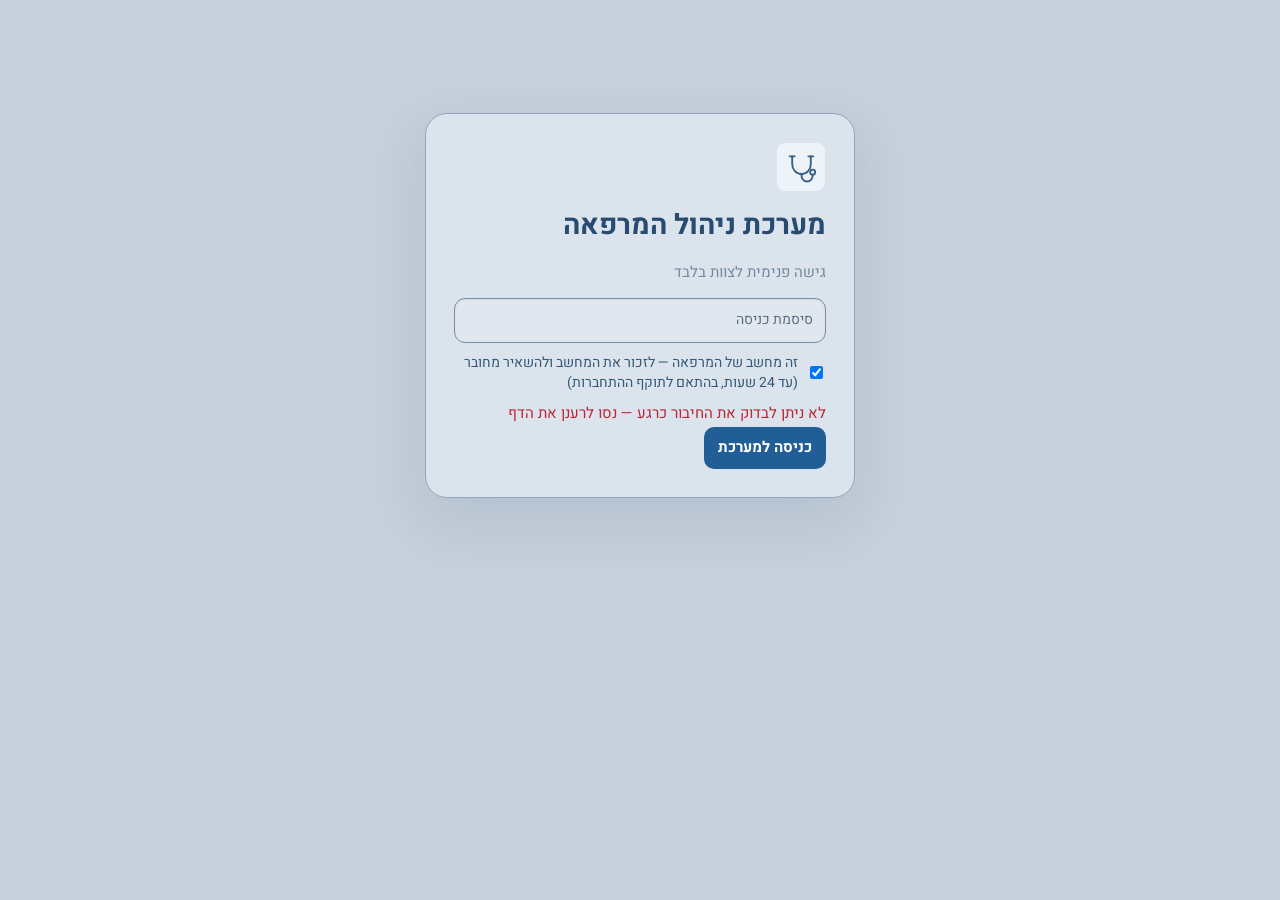
==== commit 38e65e67: "Default trusted clinic device and refresh search scripts" ====
--- a/index.html
+++ b/index.html
@@ -42,7 +42,7 @@
 <link rel="stylesheet" href="theme.css?v=4">
 </head>
 <body><div class="shell">
-<section id="login" class="card login hidden"><div class="login-mark"><svg class="stethoscope" viewBox="0 0 100 100" aria-hidden="true"><g fill="none" stroke="#365f83" stroke-width="6" stroke-linecap="round" stroke-linejoin="round"><path d="M20 14v25c0 18 13 32 30 32s30-14 30-32V14"/><path d="M12 14h16M72 14h16"/><path d="M50 71v6c0 10 8 18 18 18s18-8 18-18v-4"/><circle cx="86" cy="65" r="8"/></g></svg></div><h1>מערכת ניהול המרפאה</h1><p class="muted">גישה פנימית לצוות בלבד</p><input id="pin" class="search" type="password" autocomplete="current-password" maxlength="128" placeholder="סיסמת כניסה"><label style="display:flex;align-items:center;gap:8px;margin:10px 0;color:#355976;font-size:14px;cursor:pointer"><input id="trustedClinicDevice" type="checkbox" style="width:17px;height:17px" /> זה מחשב של המרפאה — להשאיר מחובר ל־24 שעות</label><div id="loginErr" style="color:#bd2434;min-height:24px"></div><button class="btn primary" onclick="login()">כניסה למערכת</button></section>
+<section id="login" class="card login hidden"><div class="login-mark"><svg class="stethoscope" viewBox="0 0 100 100" aria-hidden="true"><g fill="none" stroke="#365f83" stroke-width="6" stroke-linecap="round" stroke-linejoin="round"><path d="M20 14v25c0 18 13 32 30 32s30-14 30-32V14"/><path d="M12 14h16M72 14h16"/><path d="M50 71v6c0 10 8 18 18 18s18-8 18-18v-4"/><circle cx="86" cy="65" r="8"/></g></svg></div><h1>מערכת ניהול המרפאה</h1><p class="muted">גישה פנימית לצוות בלבד</p><input id="pin" class="search" type="password" autocomplete="current-password" maxlength="128" placeholder="סיסמת כניסה"><label style="display:flex;align-items:center;gap:8px;margin:10px 0;color:#355976;font-size:14px;cursor:pointer"><input id="trustedClinicDevice" type="checkbox" checked style="width:17px;height:17px" /> זה מחשב של המרפאה — לזכור את המחשב ולהשאיר מחובר (עד 24 שעות, בהתאם לתוקף ההתחברות)</label><div id="loginErr" style="color:#bd2434;min-height:24px"></div><button class="btn primary" onclick="login()">כניסה למערכת</button></section>
 <section id="app" class="hidden">
 <div class="top"><div class="brand"><span class="brand-badge"><svg class="stethoscope" viewBox="0 0 100 100" aria-hidden="true"><g fill="none" stroke="#365f83" stroke-width="6" stroke-linecap="round" stroke-linejoin="round"><path d="M20 14v25c0 18 13 32 30 32s30-14 30-32V14"/><path d="M12 14h16M72 14h16"/><path d="M50 71v6c0 10 8 18 18 18s18-8 18-18v-4"/><circle cx="86" cy="65" r="8"/></g></svg></span><span>מערכת צוות המרפאה</span></div><div class="row"><button id="settingsBtn" class="btn" onclick="toggleSettings()">⚙️ הגדרות עריכה</button><button class="btn" onclick="logout()">יציאה</button></div></div>
 <section class="hero"><div class="hero-copy"><h1>מערכת ניהול המרפאה</h1><p>מלאי, מחירון, פרוטוקולים ומשימות צוות — במקום אחד, בצורה ברורה ומהירה.</p></div></section>
@@ -55,7 +55,7 @@
 <section id="protocols" class="panel hidden"><div class="card protocol-box"><h2>פרוטוקולים</h2><p class="muted">כאן נרכז את פרוטוקולי המרפאה לצוות.</p></div></section>
 <section id="prices" class="panel hidden"><div class="sectionbar"><h2>מחירון</h2></div><div class="tabs"><button class="subtab active" id="procBtn" onclick="showPriceMode('procedures')">פרוצדורות</button><button class="subtab" id="productsBtn" onclick="showPriceMode('products')">מוצרים</button></div><div id="procedureTools" class="row"><input id="priceSearch" class="search" style="flex:1" placeholder="חיפוש בפרוצדורות..." oninput="renderPrices()"><select id="priceCategory" class="catfilter" onchange="renderPrices()"><option value="">כל הקטגוריות</option></select><button id="newPriceBtn" class="btn primary hidden" onclick="openPrice()">+ פרוצדורה חדשה</button></div><div id="priceForm" class="card form hidden"><h3>עריכת מחירון</h3><input id="priceId" type="hidden"><input id="priceName" placeholder="שם"><select id="priceCat" required aria-label="קטגוריית פרוצדורה"><option value="">בחרי קטגוריה קיימת</option></select><input id="priceMin" type="number" step="0.01" placeholder="מחיר רגיל / מינימום"><input id="priceMax" type="number" step="0.01" placeholder="מחיר מקסימום"><input id="priceRegularText" type="text" placeholder="מחיר רגיל מדויק (אם הוא טקסט או טווח)"><input id="priceMember" type="text" placeholder="מחיר מנוי מדויק — להשאיר ריק כשאין מחיר מנוי"><textarea id="priceNote" placeholder="הערה"></textarea><div class="row"><button class="btn primary" onclick="savePrice()">שמור</button><button class="btn" onclick="closePrice()">ביטול</button><button id="priceDelete" class="btn danger" onclick="deletePrice()">מחיקה</button></div></div><div id="procedurePriceList"></div><div id="productPriceList" class="grid hidden"></div></section>
 </section></div>
-<script src="core-app.js?v=21"></script>
+<script src="core-app.js?v=22"></script>
 <script src="staff-tasks.js?v=16"></script>
-<script src="supplier-pricebook.js?v=1"></script>
+<script src="supplier-pricebook.js?v=2"></script>
 </body></html>
